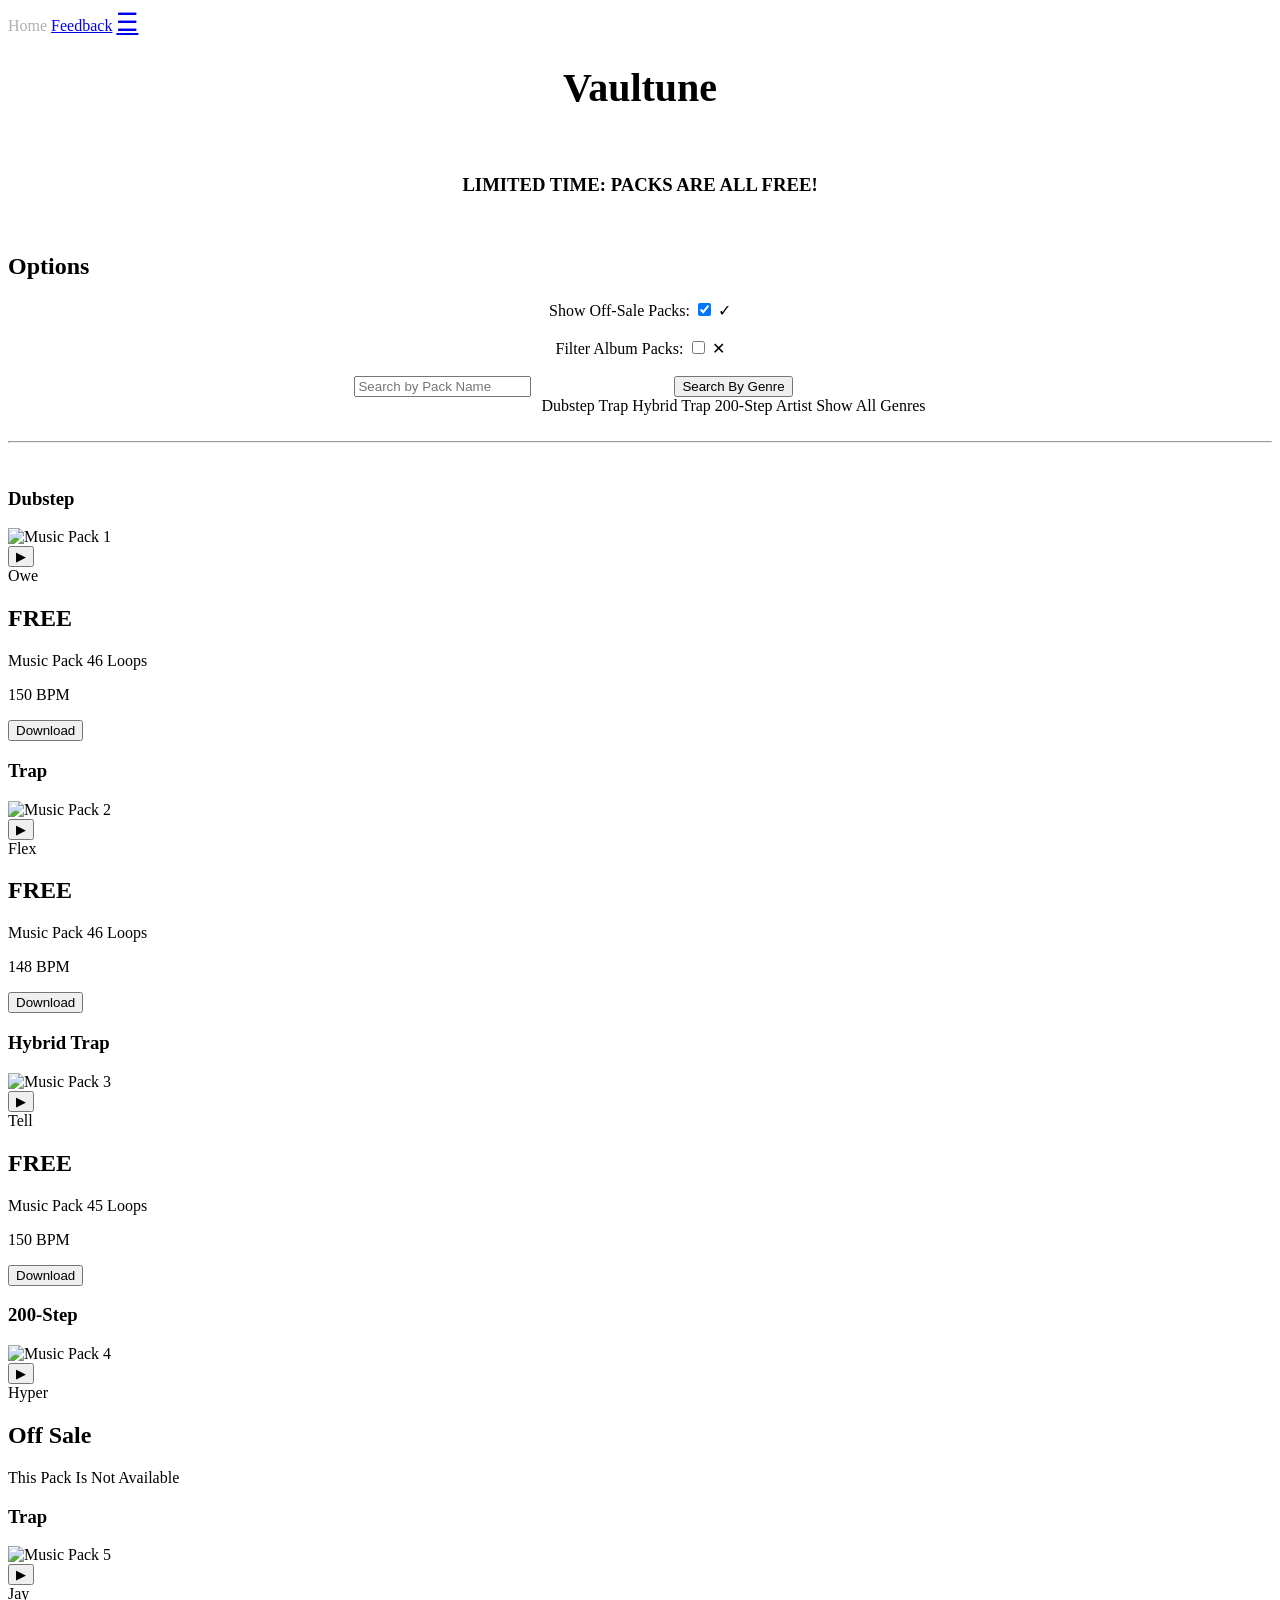
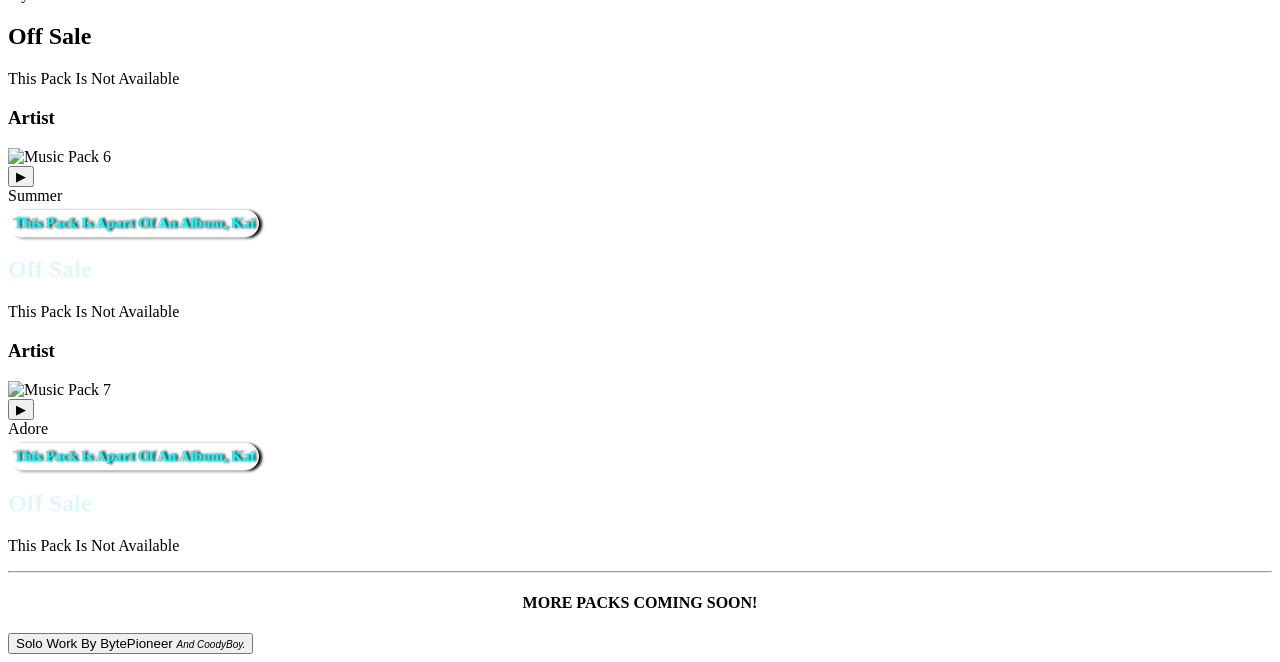
==== index_files/index.html @ bf44acf6 "Create index.html html" ====
<!DOCTYPE html>
<html lang="en">
<head>
  <meta name="keywords" content="Vaultune, Vautune, Voltune, Vaultoon, Valtune, Vawltoon, Vultoon, Valtun, Vaultun, Valtone, Voltun, Vawltoone, Valtoon, Vaultunee, Vawltune, Valtuun, Valtewn, Vaultoone, Vawltoon, Vau1tune, VauItune, V4ultune, V@ultune, Vaulchune, Vaul2ne, Valtun3, V@ul_tune, Vooltune, Vaoltune, Faltune, Baultune, Vault Une">
    <link rel="preconnect" href="https://fonts.googleapis.com">
    <link rel="preconnect" href="https://fonts.gstatic.com" crossorigin>
    <link href="https://fonts.googleapis.com/css2?family=Noto+Sans+Bengali:wght@300&family=Quicksand:wght@400;500&display=swap" rel="stylesheet">
    <link rel="apple-touch-icon" href="assets/images/logo.svg">
    <link rel="icon" href="assets/images/logo.svg">
    <meta property="og:image" content="assets/images/logo.svg">
    <meta property="og:title" content="Vaultune">
    <meta property="og:description" content="Vaultune is a website where you can buy and download Paid or Free music packs for cheap prices!">
    <meta property="og:url" content="https://vaultune.bytepioneer.repl.co">
    <meta property="og:type" content="website">

    <meta charset="UTF-8">
    <meta name="viewport" content="width=device-width, initial-scale=1.0">
    <link rel="stylesheet" href="assets/css/index.css">
    <title>Free Music Packs</title>
    <script src="assets/js/index.js"></script>
</head>
<body>
  <nav>
      <a style="color: rgb(175,175,175);">Home</a>
      <a href="/feedback">Feedback</a>
      <a style="font-size: 25px;" href="javascript:void(0);" class="icon" onclick="toggleNavbar()">
          &#9776;
      </a>
  </nav>

    <script>
        function toggleNavbar() {
            var x = document.getElementsByTagName("nav")[0];
            if (x.className === "") {
                x.className = "responsive";
              document.querySelector(".icon").innerHTML = "&times;";
            } else {
                x.className = "";
              document.querySelector(".icon").innerHTML = "&#9776;";
            }
        }
    </script>
    <h1 style="text-align: center; font-size: 40px;">Vaultune</h1>
    <p><br></p>
    <h3 style="text-align: center;">LIMITED TIME: PACKS ARE ALL FREE!</h3>
  <br>
  <h2>Options</h2>
  <center><label for="toggleCheckbox">Show Off-Sale Packs: <input type="checkbox" id="toggleCheckbox" checked=true onchange="toggleOffSalePacks()">
  <label for="toggleCheckbox" class="toggle-label">&#10003;</label></label></center>
  <br>
  <center>
      <label for="toggleAlbumPacks">Filter Album Packs: 
          <input type="checkbox" id="toggleAlbumPacks" checked=true onchange="toggleAlbumPacks()">
        <label id="toggleLabel" for="toggleAlbumPacks" class="toggle-label">&#10005;</label>
      </label>
  </center>
</div>
    <br>
  <style>
      .flex-container {
          display: flex;
          justify-content: center;
          gap: 10px;
          flex-wrap: wrap;
      }

      .search-bar-container, .genre-filter-container {
          width: 100%;
      }

      @media (min-width: 600px) {
          .search-bar-container, .genre-filter-container {
              width: auto;
          }
      }
  </style>

  <div class="flex-container">
      <div class="search-bar-container">
          <center>
              <input type="text" id="searchBar" oninput="searchPacks()" placeholder="Search by Pack Name">
          </center>
      </div>

      <div class="genre-filter-container">
          <center>
              <div class="dropdown">
                  <button class="dropdown-button">Search By Genre</button>
                  <div class="dropdown-content" id="genreDropdown">
                    <center>
                      <a onclick="filterPacksByGenre('Dubstep')">Dubstep</a>
                      <a onclick="filterPacksByGenre('Trap')">Trap</a>
                      <a onclick="filterPacksByGenre('Hybrid Trap')">Hybrid Trap</a>
                      <a onclick="filterPacksByGenre('200-Step')">200-Step</a>
                      <a onclick="filterPacksByGenre('Artist')">Artist</a>
                      <a onclick="resetGenreFilter()">Show All Genres</a>
                    </center>
                  </div>
              </div>
          </center>
      </div>
  </div>

  <script>
      function filterPacksByGenre(genre) {
          var packs = document.getElementsByClassName("music-pack");
          var dropdownButton = document.querySelector('.dropdown-button');

          dropdownButton.innerHTML = `${genre}`;

          for (var i = 0; i < packs.length; i++) {
              var packGenre = packs[i].getElementsByClassName("genre")[0].innerHTML;

              if (genre === packGenre || genre === 'Show All Genres') {
                  packs[i].style.display = "";
              } else {
                  packs[i].style.display = "none";
              }
          }
      }

      function resetGenreFilter() {
          var packs = document.getElementsByClassName("music-pack");
          var dropdownButton = document.querySelector('.dropdown-button');

          dropdownButton.innerHTML = 'Search By Genre';

          for (var i = 0; i < packs.length; i++) {
              packs[i].style.display = "";
          }
      }
  </script>
  <script>
    function searchPacks() {
      var input, filter, packs, pack, i, packName;
      input = document.getElementById("searchBar");
      filter = input.value.toUpperCase();
      packs = document.getElementById("packs-display");
      pack = packs.getElementsByClassName("music-pack");

      for (i = 0; i < pack.length; i++) {
        packName = pack[i].getElementsByClassName("pack-name")[0];
        if (packName) {
          if (packName.innerHTML.toUpperCase().indexOf(filter) > -1) {
            pack[i].style.display = "";
          } else {
            pack[i].style.display = "none";
          }
        }
      }
    }
  </script>
  <br>
  <hr>
  <br>
    <!-- Pack 1 -->
  <div id="packs-display">
    <div class="music-pack" id="pack1">
        <div class="music-info">
            <div class="pack-info">
                <h3 class="genre">Dubstep</h3>
            </div>
            <img src="assets/images/DubstepPack1.jpeg" alt="Music Pack 1" class="album-cover">
            <div class="loading" id="loadingaudioPack1"></div>
            <div class="audio-controls">
                <button class="play-pause" onclick="togglePlayPause('audioPack1', this)">&#9654;</button>
                <audio id="audioPack1" src="assets/audio/SongPreviewDub1.wav"></audio>
            </div>
            <div class="pack-name">Owe</div>
        </div>
        <h2 onclick="redirect('/download/?pack=[Dubstep] Owe Pack')">FREE</h2>
        <p>Music Pack 46 Loops</p>
        <p>150 BPM</p>
        <button onclick="redirect('/download/?pack=[Dubstep] Owe Pack&a=DubstepPack1')">Download</button>
        <p></p>
    </div>
    <!-- Pack 2 -->
    <div class="music-pack" id="pack2">
        <div class="music-info">
            <div class="pack-info">
                <h3 class="genre">Trap</h3>
            </div>
            <img src="assets/images/TrapPack1.jpeg" alt="Music Pack 2" class="album-cover">
            <div class="loading" id="loadingaudioPack2"></div>
            <div class="audio-controls">
                <button class="play-pause" onclick="togglePlayPause('audioPack2', this)">&#9654;</button>
                <audio id="audioPack2" src="assets/audio/SongPreviewTrap1.wav"></audio>
            </div>
            <div class="pack-name">Flex</div>
        </div>
      <h2 onclick="redirect('/download/?pack=[Trap] Flex Pack')">FREE</h2>
      <p>Music Pack 46 Loops</p>
      <p>148 BPM</p>
      <button onclick="redirect('/download/?pack=[Trap] Flex Pack')">Download</button>
      <p></p>
    </div>
    <!-- Pack 3 -->
    <div class="music-pack" id="pack3">
        <div class="music-info">
            <div class="pack-info">
                <h3 class="genre">Hybrid Trap</h3>
            </div>
            <img src="assets/images/TellPackImage.jpeg" alt="Music Pack 3" class="album-cover">
            <div class="loading" id="loadingaudioPack3"></div>
            <div class="audio-controls">
                <button class="play-pause" onclick="togglePlayPause('audioPack3', this)">&#9654;</button>
                <audio id="audioPack3" src="assets/audio/TellPackPreview.wav"></audio>
            </div>
            <div class="pack-name">Tell</div>
        </div>
      <h2 onclick="redirect('/download/?pack=[Hybrid Trap] Tell Pack')">FREE</h2>
      <p>Music Pack 45 Loops</p>
      <p>150 BPM</p>
      <button onclick="redirect('/download/?pack=[Hybrid Trap] Tell Pack')">Download</button>
      <p></p>
    </div>
    <!-- Pack 4 -->
    <div value="off-sale" class="music-pack" id="pack4">
        <div class="music-info">
            <div class="pack-info">
                <h3 class="genre">200-Step</h3>
            </div>
            <img src="assets/images/HyperPackImage.jpeg" alt="Music Pack 4" class="album-cover">
            <div class="loading" id="loadingaudioPack4"></div>
            <div class="audio-controls">
                <button class="play-pause" onclick="togglePlayPause('audioPack4', this)">&#9654;</button>
                <audio id="audioPack4" src="assets/audio/HyperPackPreview.wav"></audio>
            </div>
            <div class="pack-name">Hyper</div>
        </div>
      <h2>Off Sale</h2>
      <p>This Pack Is Not Available</p>
      <p></p>
    </div>
    <!-- Pack 5 -->
    <div value="off-sale" class="music-pack" id="pack5">
        <div class="music-info">
            <div class="pack-info">
                <h3 class="genre">Trap</h3>
            </div>
            <img src="assets/images/JayPackImage.jpeg" alt="Music Pack 5" class="album-cover">
            <div class="loading" id="loadingaudioPack5"></div>
            <div class="audio-controls">
                <button class="play-pause" onclick="togglePlayPause('audioPack5', this)">&#9654;</button>
                <audio id="audioPack5" src="assets/audio/JayPackPreview.wav"></audio>
            </div>
            <div class="pack-name">Jay</div>
        </div>
      <h2>Off Sale</h2>
      <p>This Pack Is Not Available</p>
      <p></p>
    </div>
    <!-- Pack 6 -->
    <div name="Kai" value="off-sale" class="music-pack" id="pack6">
        <div class="music-info">
            <div class="pack-info">
                <h3 class="genre">Artist</h3>
            </div>
            <img src="assets/images/KaiPackImage.jpeg" alt="Music Pack 6" class="album-cover">
            <div class="loading" id="loadingaudioPack6"></div>
            <div class="audio-controls">
                <button class="play-pause" onclick="togglePlayPause('audioPack6', this)">&#9654;</button>
                <audio id="audioPack6" src="assets/audio/KaiSummerPackPreview.wav"></audio>
            </div>
            <div class="pack-name">Summer</div>
        </div>
      <div style="font-size: 15px; margin-top: 5px; color: cyan; font-weight: bold; box-shadow: -3px 1px 3px white, 3px 1px 3px black; display: inline-block; text-shadow: 3px 0px 3px black; padding: 5px; border-radius: 20px;">This Pack Is Apart Of An Album, Kai</div>
      <h2 style="color: #e0f7fa">Off Sale</h2>
      <p>This Pack Is Not Available</p>
      <p></p>
    </div>
    <!-- Pack 7 -->
    <div name="Kai" value="off-sale" class="music-pack" id="pack7">
        <div class="music-info">
            <div class="pack-info">
                <h3 class="genre">Artist</h3>
            </div>
            <img src="assets/images/KaiPackImage.jpeg" alt="Music Pack 7" class="album-cover">
            <div class="loading" id="loadingaudioPack7"></div>
            <div class="audio-controls">
                <button class="play-pause" onclick="togglePlayPause('audioPack7', this)">&#9654;</button>
                <audio id="audioPack7" src="assets/audio/KaiAdorePackPreview.wav"></audio>
            </div>
            <div class="pack-name">Adore</div>
        </div>
      <div style="font-size: 15px; margin-top: 5px; color: cyan; font-weight: bold; box-shadow: -3px 1px 3px white, 3px 1px 3px black; display: inline-block; text-shadow: 3px 0px 3px black; padding: 5px; border-radius: 20px;">This Pack Is Apart Of An Album, Kai</div>
      <h2 style="color: #e0f7fa">Off Sale</h2>
      <p>This Pack Is Not Available</p>
      <p></p>
    </div>
    <!-- NOTE TO SELF: ADD MORE MUSIC PACKS -->
    <script>
      function bytepioneer(){
        window.location.href = "https://bytepioneer.replit.app";
      }
    </script>
  </div>
    <hr>
    <h4 style="text-align: center;">MORE PACKS COMING SOON!</h4>
  <button id="bytepioneer" onclick="bytepioneer()">Solo Work By BytePioneer   <em><span style="font-size:10px;">And CoodyBoy.</span></em></button>
  <script>
    document.addEventListener("DOMContentLoaded", function() {
        const checkbox = document.getElementById('toggleAlbumPacks');
        checkbox.checked = false;
        toggleAlbumPacks();
    });
  </script>
</body>
</html>
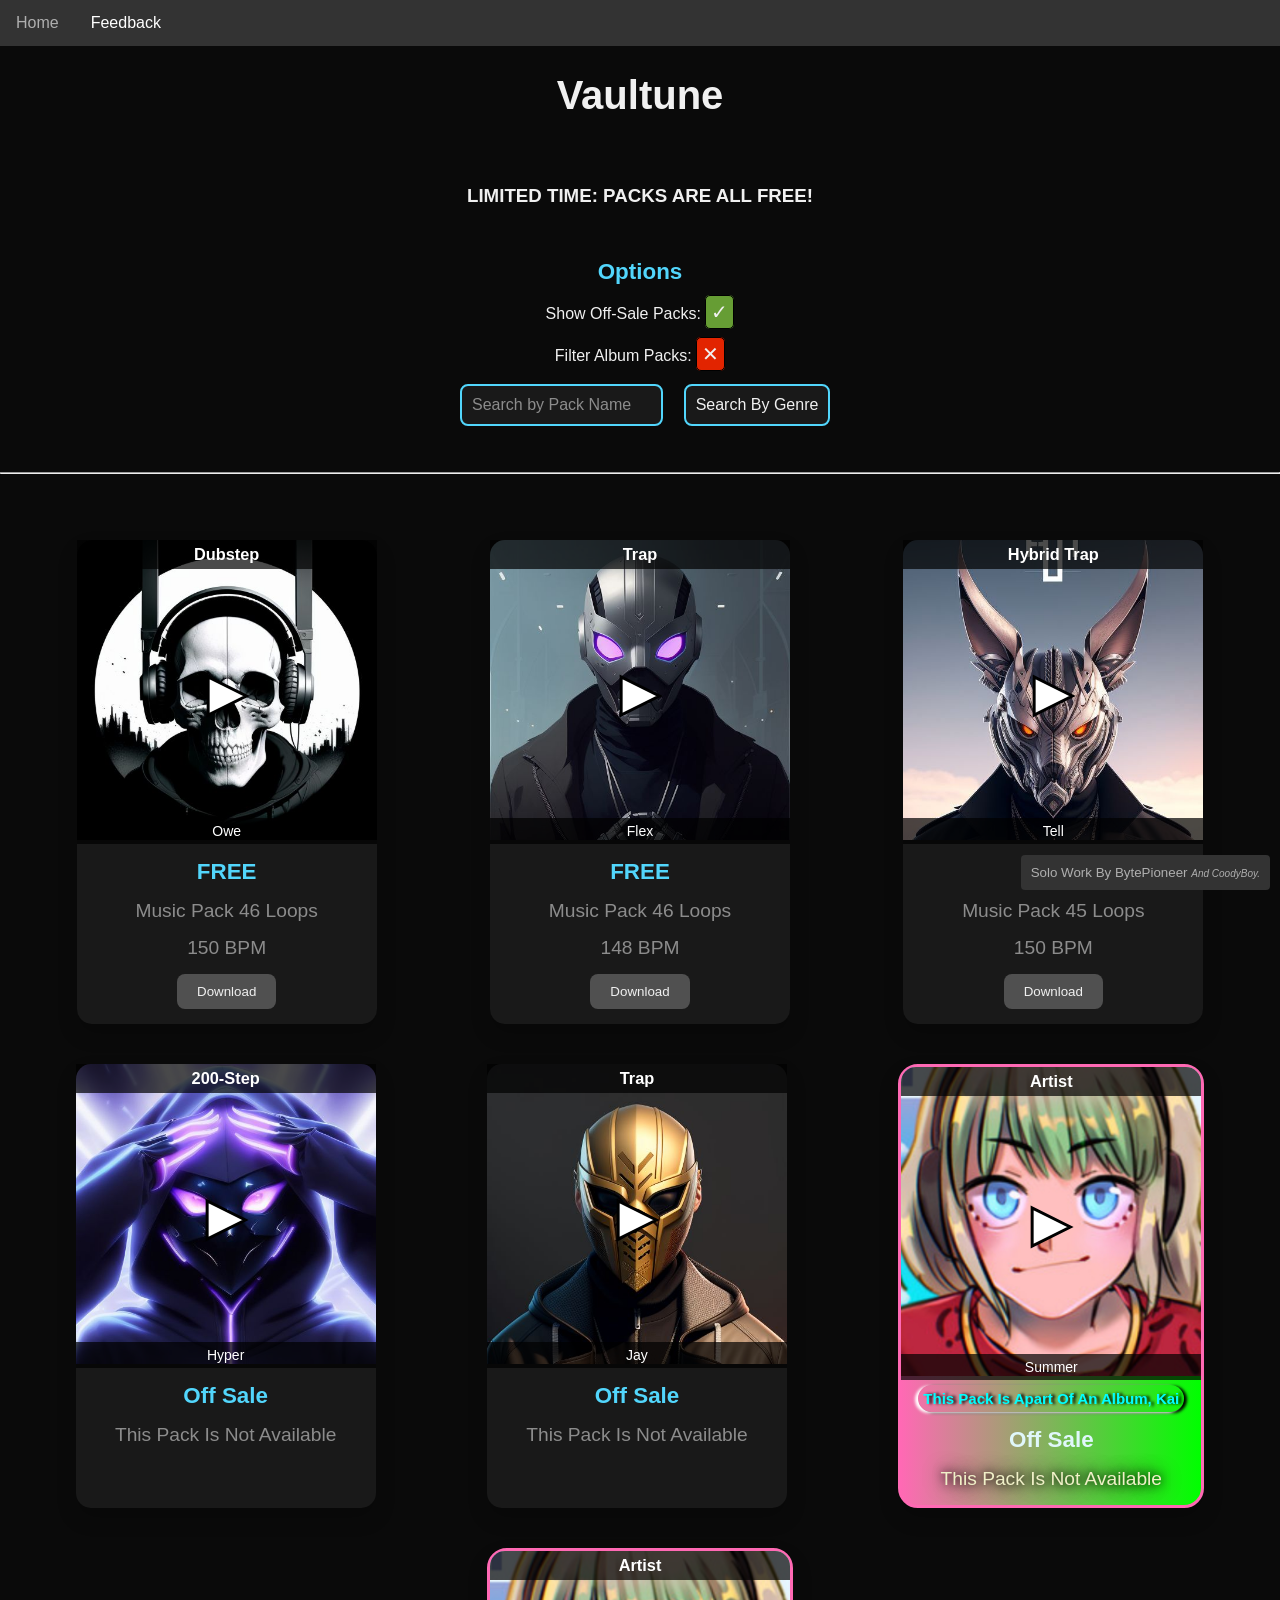
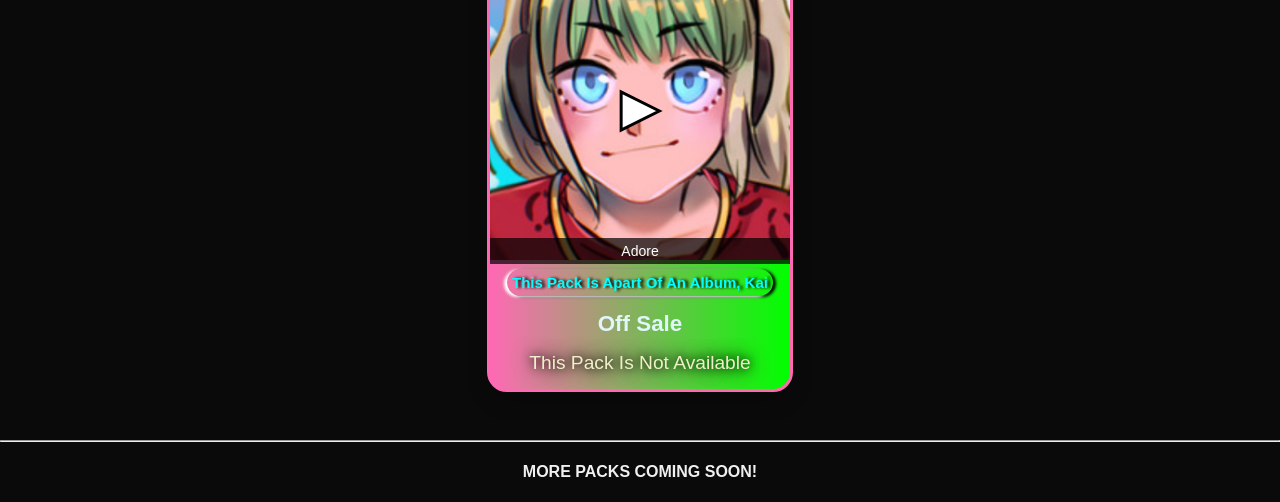
==== commit 9d226190: "Update index.html" ====
--- a/index_files/index.html
+++ b/index_files/index.html
@@ -164,7 +164,7 @@
             <div class="loading" id="loadingaudioPack1"></div>
             <div class="audio-controls">
                 <button class="play-pause" onclick="togglePlayPause('audioPack1', this)">&#9654;</button>
-                <audio id="audioPack1" src="assets/audio/SongPreviewDub1.wav"></audio>
+                <audio id="audioPack1" src="assets/audio/SongPreviewDub1 (1).wav"></audio>
             </div>
             <div class="pack-name">Owe</div>
         </div>
@@ -184,7 +184,7 @@
             <div class="loading" id="loadingaudioPack2"></div>
             <div class="audio-controls">
                 <button class="play-pause" onclick="togglePlayPause('audioPack2', this)">&#9654;</button>
-                <audio id="audioPack2" src="assets/audio/SongPreviewTrap1.wav"></audio>
+                <audio id="audioPack2" src="assets/audio/SongPreviewTrap1 (1).wav"></audio>
             </div>
             <div class="pack-name">Flex</div>
         </div>
@@ -204,7 +204,7 @@
             <div class="loading" id="loadingaudioPack3"></div>
             <div class="audio-controls">
                 <button class="play-pause" onclick="togglePlayPause('audioPack3', this)">&#9654;</button>
-                <audio id="audioPack3" src="assets/audio/TellPackPreview.wav"></audio>
+                <audio id="audioPack3" src="assets/audio/TellPackPreview.wav (1)"></audio>
             </div>
             <div class="pack-name">Tell</div>
         </div>
@@ -279,7 +279,7 @@
             <div class="loading" id="loadingaudioPack7"></div>
             <div class="audio-controls">
                 <button class="play-pause" onclick="togglePlayPause('audioPack7', this)">&#9654;</button>
-                <audio id="audioPack7" src="assets/audio/KaiAdorePackPreview.wav"></audio>
+                <audio id="audioPack7" src="assets/audio/KaiAdorePackPreview.mp3"></audio>
             </div>
             <div class="pack-name">Adore</div>
         </div>
--- a/index_files/assets/css/index.css
+++ b/index_files/assets/css/index.css
@@ -0,0 +1,456 @@
+body, html {
+    scrollbar-width: thin;
+    scrollbar-color: #404040 #0a0a0a;
+    font-family: Quicksand, Roboto, Arial, sans-serif;
+    background: #0a0a0a;
+    color: #f0f0f0;
+}
+
+#packs-display {
+    font-family: 'Roboto', 'Arial', sans-serif;
+    display: flex;
+    flex-wrap: wrap;
+    justify-content: space-around;
+    background: #0a0a0a;
+    color: #f0f0f0;
+    margin: 0;
+    padding: 20px;
+}
+
+.music-pack {
+    width: 300px;
+    margin: 20px;
+    text-align: center;
+    background-color: #191919;
+    border-radius: 15px;
+    box-shadow: 0 10px 20px rgba(0, 0, 0, 0.2);
+    transition: transform 0.3s ease-in-out, box-shadow 0.3s ease-in-out;
+}
+
+.music-pack:hover {
+    transform: scale(1.05);
+    box-shadow: 0 12px 24px rgba(0, 0, 0, 0.3);
+}
+
+img, .album-cover {
+    width: 100%;
+    height: auto;
+    border-top-left-radius: 15px;
+    border-top-right-radius: 15px;
+}
+
+p {
+    margin: 15px 0;
+    color: #8c8c8c;
+    text-align: center;
+    font-size: 1.2em;
+}
+
+h2 {
+    margin: 15px 0;
+    color: #52d6fc;
+    text-align: center;
+    font-size: 1.4em;
+}
+
+button {
+    padding: 10px 20px;
+    background-color: #505050;
+    color: #f0f0f0;
+    border: none;
+    border-radius: 8px;
+    cursor: pointer;
+    transition: background-color 0.3s ease;
+}
+
+button:hover {
+    background-color: #404040;
+}
+
+.music-info {
+    position: relative;
+    overflow: hidden;
+}
+
+.audio-controls {
+    position: absolute;
+    top: 50%;
+    left: 50%;
+    transform: translate(-50%, -50%);
+    display: flex;
+    align-items: center;
+    justify-content: center;
+}
+
+.play-pause {
+    background: none;
+    border: none;
+    font-size: 2em;
+    color: #fff;
+    cursor: pointer;
+    outline: none;
+}
+
+.play-pause:hover {
+    background: none;
+    border: none;
+    outline: none;
+}
+
+.toggle-label {
+    font-size: 20px;
+    cursor: pointer;
+    padding: 5px;
+    border: 1px solid #000;
+    border-radius: 5px;
+}
+
+input[type="checkbox"] {
+  text-align: center;
+  display: none;
+}
+
+input[type="checkbox"]:not(:checked) + .toggle-label {
+  background-color: #e22400;
+  animation: fadeColor 0.5s forwards;
+}
+
+input[type="checkbox"]:checked + .toggle-label {
+    background-color: #669d34;
+    animation: fadeColor 0.5s forwards, checkbox-check 0.5s forwards;
+}
+
+@keyframes fadeColor {
+    0% {
+        opacity: 0;
+    }
+    100% {
+        opacity: 1;
+    }
+}
+
+@keyframes checkbox-check {
+    0% {
+        transform: rotate(0deg);
+    }
+    50% {
+        transform: rotate(180deg);
+    }
+    100% {
+        transform: rotate(360deg);
+    }
+}
+
+#searchBar {
+    margin-bottom: 20px;
+    padding: 10px;
+    width: 80%;
+    max-width: 300px;
+    border: 2px solid #52d6fc;
+    border-radius: 8px;
+    background-color: #191919;
+    color: #f0f0f0;
+    font-size: 1em;
+    outline: none;
+}
+
+#searchBar::placeholder {
+    color: #8c8c8c;
+}
+
+.dropdown,
+.dropdown:hover {
+    position: relative;
+    display: inline-block;
+    cursor: pointer;
+}
+
+.dropdown-content {
+    display: none;
+    position: absolute;
+    background-color: #191919;
+    min-width: 160px;
+    box-shadow: 0 8px 16px rgba(0, 0, 0, 0.2);
+    border-radius: 8px;
+    z-index: 1;
+    color: #f0f0f0;
+}
+
+.dropdown-content a {
+    color: #f0f0f0;
+    padding: 12px 16px;
+    text-decoration: none;
+    display: block;
+    font-size: 1em;
+}
+
+.dropdown-content a:hover {
+    background-color: #404040;
+}
+
+.dropdown:hover .dropdown-content {
+    display: block;
+}
+
+.dropdown-button {
+    padding: 10px;
+    border: 2px solid #52d6fc;
+    border-radius: 8px;
+    background-color: #191919;
+    color: #f0f0f0;
+    font-size: 1em;
+    cursor: pointer;
+    outline: none;
+}
+
+.dropdown-button:hover {
+    background-color: #404040;
+}
+
+#genreDropdown {
+    min-width: 120px;
+}
+
+.dropdown-button:hover + .dropdown-content {
+    display: block;
+}
+
+.music-pack {
+  opacity: 1;
+  transition: opacity 0.3s ease-in-out, transform 0.3s ease-in-out;
+}
+
+.music-pack.hide-pack {
+  opacity: 0;
+  transform: translateX(-20px);
+}
+
+.music-pack.show-pack {
+  opacity: 1;
+  transform: translateX(0);
+}
+
+.music-pack:hover {
+  transform: scale(1.05);
+  box-shadow: 0 12px 24px rgba(0, 0, 0, 0.3);
+}
+
+body::-webkit-scrollbar {
+    width: 12px;
+}
+
+body::-webkit-scrollbar-thumb {
+    background-color: #404040;
+}
+
+body::-webkit-scrollbar-track {
+    background-color: #0a0a0a;
+}
+
+#bytepioneer {
+  border-radius: 4px;position: fixed; bottom: 0; right: 0; padding: 10px; color: rgb(175, 175, 175); background-color: #333; z-index: 1000; margin: 10px;
+}
+
+#bytepioneer:hover {
+  background-color: #191919;
+}
+
+#pack6 {
+    background: linear-gradient(to right, #FF69B4, #00FF00);
+    color: #FFD700;
+    border: 3px solid #FF69B4;
+    border-radius: 20px;
+}
+
+#pack6 h2 {
+    color: inherit;
+}
+
+#pack6 .music-pack {
+    background: linear-gradient(to right, #FF69B4, #00FF00);
+    color: #FFD700;
+    border: 3px solid #FF69B4;
+    border-radius: 20px;
+    box-shadow: 0 10px 20px rgba(0, 0, 0, 0.5);
+    position: relative;
+    transition: transform 0.5s ease-in-out;
+}
+
+#pack6 .music-pack:hover {
+    box-shadow: 0 15px 30px rgba(0, 0, 0, 0.6);
+}
+
+#pack6 .album-cover, #pack6 .pack-info {
+    border-top-left-radius: 15px;
+    border-top-right-radius: 15px;
+}
+
+#pack6 p {
+  color: rgb(240,240,200);
+  text-shadow: 0 0 10px black, 0 0 20px black;
+}
+
+.music-pack {
+  display: block;
+}
+
+.music-pack.hidden {
+  display: none;
+}
+
+#pack7 {
+    background: linear-gradient(to right, #FF69B4, #00FF00);
+    color: #FFD700;
+    border: 3px solid #FF69B4;
+    border-radius: 20px;
+}
+
+#pack7 h2 {
+    color: inherit;
+}
+
+#pack7 .music-pack {
+    background: linear-gradient(to right, #FF69B4, #00FF00);
+    color: #FFD700;
+    border: 3px solid #FF69B4;
+    border-radius: 20px;
+    box-shadow: 0 10px 20px rgba(0, 0, 0, 0.5);
+    position: relative;
+    transition: transform 0.5s ease-in-out;
+}
+
+#pack7 .music-pack:hover {
+    box-shadow: 0 15px 30px rgba(0, 0, 0, 0.6);
+}
+
+#pack7 .album-cover, #pack7 .pack-info {
+    border-top-left-radius: 15px;
+    border-top-right-radius: 15px;
+}
+
+#pack7 p {
+  color: rgb(240,240,200);
+  text-shadow: 0 0 10px black, 0 0 20px black;
+}
+
+.play-pause {
+      -webkit-text-stroke: 3px black;
+      text-stroke: 3px black;
+      font-size: 50px;
+  }
+
+  .loading {
+      display: none;
+      background-image: url('assets/images/loading.webp');
+      background-size: cover;
+      width: 50px;
+      height: 50px;
+      position: absolute;
+      top: 50%;
+      left: 50%;
+      transform: translate(-50%, -50%);
+      z-index: 2;
+  }
+
+  .pack-name,
+  .pack-info {
+      position: absolute;
+      background-color: rgba(0, 0, 0, 0.7);
+      color: white;
+      text-align: center;
+      padding: 5px;
+      font-size: 14px;
+  }
+
+  .pack-name {
+      bottom: 0;
+      left: 0;
+      right: 0;
+  }
+
+  .pack-info {
+      top: 0;
+      left: 0;
+      right: 0;
+  }
+
+  .genre {
+      margin: 0;
+  }
+  body {
+      font-family: Arial, sans-serif;
+      margin: 0;
+      padding: 0;
+      box-sizing: border-box;
+  }
+
+  nav {
+      background-color: #333;
+      overflow: hidden;
+  }
+
+  nav a {
+      float: left;
+      display: block;
+      color: white;
+      text-align: center;
+      padding: 14px 16px;
+      text-decoration: none;
+  }
+
+  .icon {
+      display: none;
+  }
+
+  @media screen and (max-width: 600px) {
+      nav a:not(:first-child) {display: none;}
+      nav a.icon {
+          float: right;
+          display: block;
+      }
+  }
+
+  @media screen and (max-width: 600px) {
+      nav.responsive a {
+          float: none;
+          display: block;
+          text-align: left;
+      }
+  }
+.info-icon {
+    position: absolute;
+    bottom: 10px;
+    right: 10px;
+    width: 20px;
+    height: 20px;
+    background-color: #3498db;
+    color: #fff;
+    text-align: center;
+    line-height: 20px;
+    cursor: pointer;
+    border-radius: 50%;
+}
+
+.info-tooltip {
+    position: absolute;
+    bottom: 100%;
+    right: 0;
+    background-color: #3498db;
+    color: #fff;
+    padding: 5px;
+    border-radius: 5px;
+    opacity: 0;
+    transition: opacity 0.3s;
+}
+
+.info-icon:hover + .info-tooltip {
+    opacity: 1;
+}
+
+nav {
+    background-color: #333;
+    overflow: hidden;
+    position: sticky;
+    top: 0;
+    z-index: 1000;
+}
